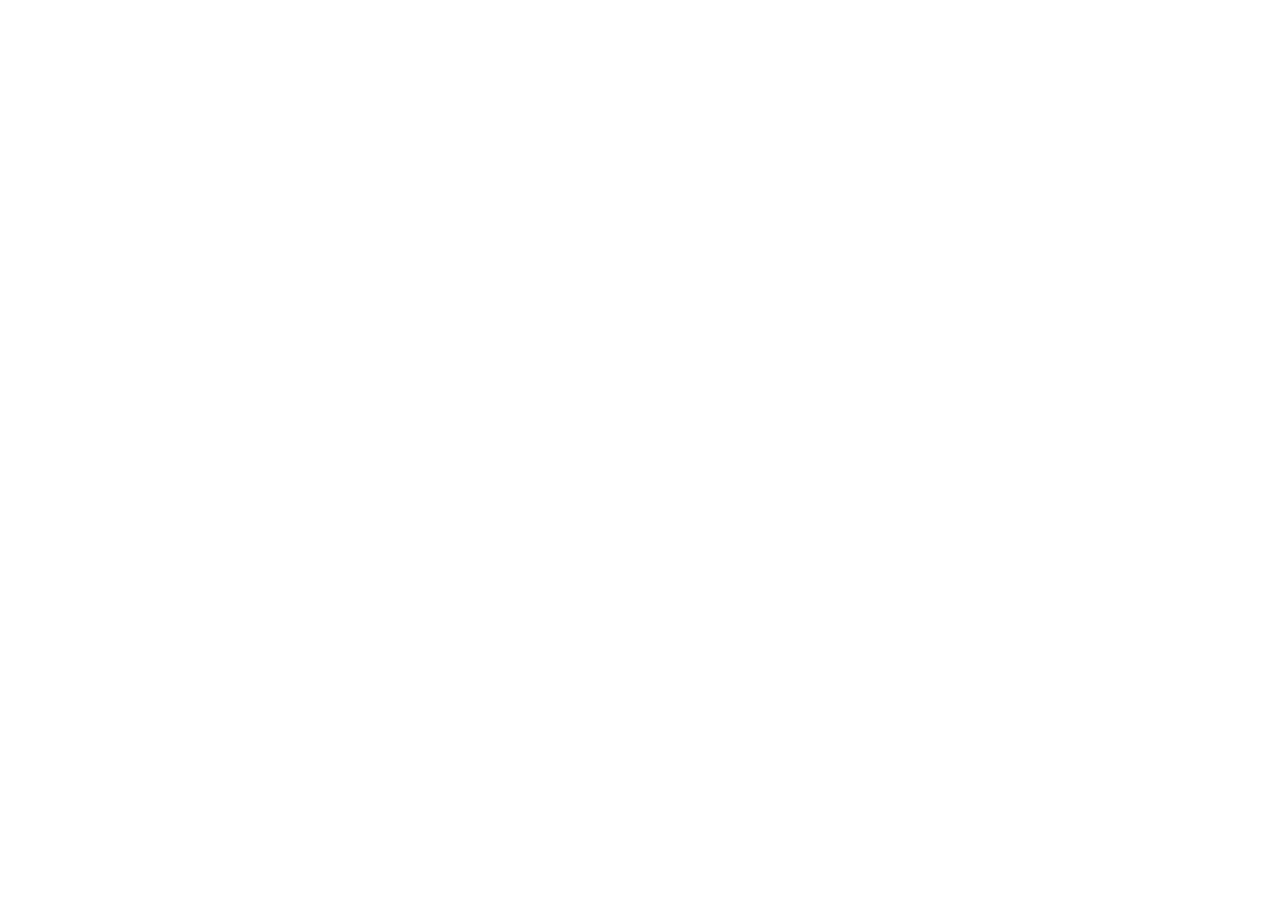
==== admin/index.html @ 7a3c0e63 "Add files via upload" ====
<!DOCTYPE html>
<html>
<head>
  <meta charset="utf-8" />
  <meta name="viewport" content="width=device-width, initial-scale=1.0">
  <title>StoneRidge Content Manager</title>
  <link rel="icon" type="image/png" href="../logo.png">
  <!-- Netlify Identity widget: handles login for editors -->
  <script src="https://identity.netlify.com/v1/netlify-identity-widget.js"></script>
</head>
<body>
  <!-- Decap CMS (formerly Netlify CMS) -->
  <script src="https://unpkg.com/decap-cms@^3.0.0/dist/decap-cms.js"></script>
  <script>
    // Redirect to home page after login/logout actions so the widget flow completes cleanly
    if (window.netlifyIdentity) {
      window.netlifyIdentity.on("init", user => {
        if (!user) {
          window.netlifyIdentity.on("login", () => {
            document.location.href = "/admin/";
          });
        }
      });
    }
  </script>
</body>
</html>
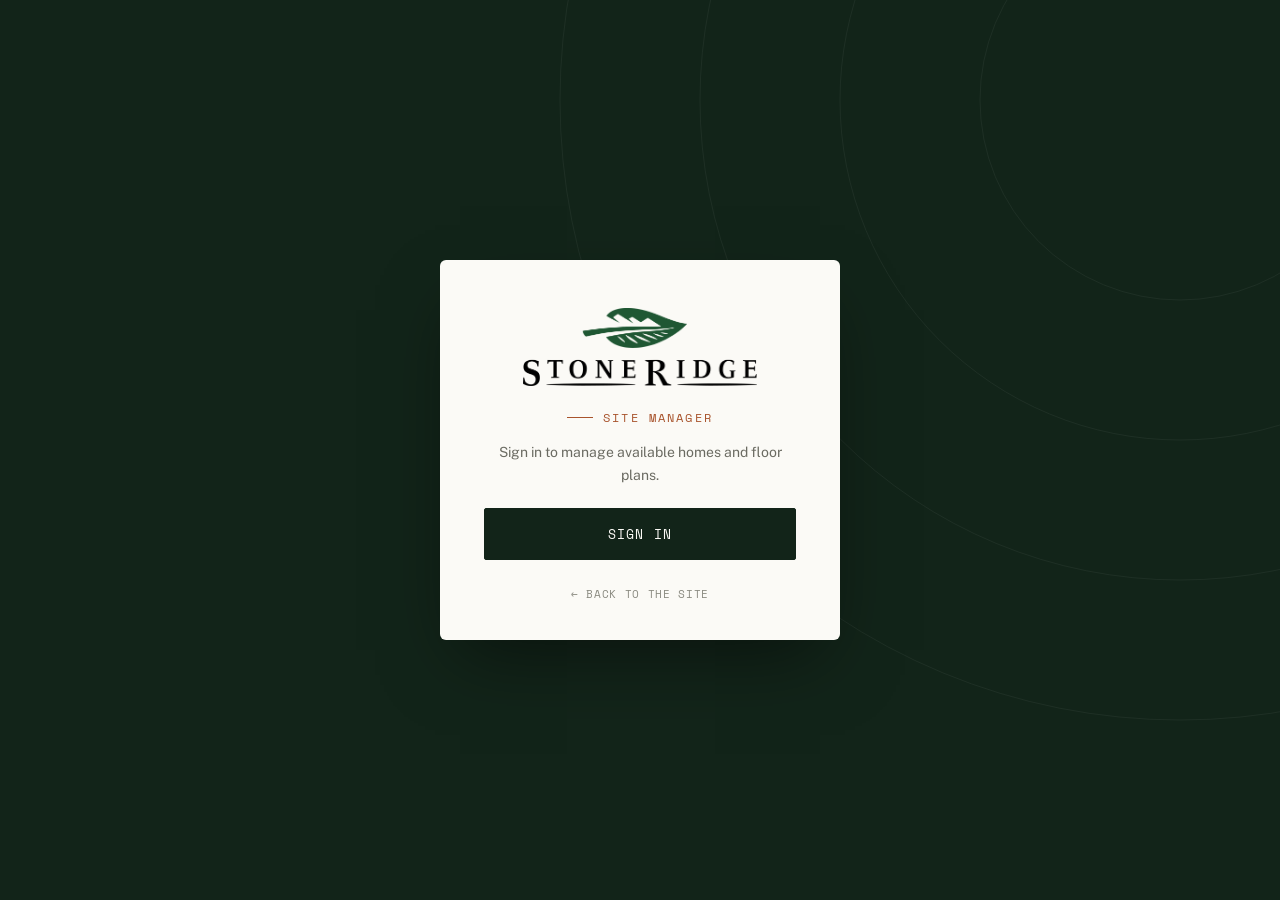
==== commit 8188ff98: "Add files via upload" ====
--- a/admin/index.html
+++ b/admin/index.html
@@ -1,27 +1,106 @@
 <!DOCTYPE html>
-<html>
+<html lang="en">
 <head>
-  <meta charset="utf-8" />
-  <meta name="viewport" content="width=device-width, initial-scale=1.0">
-  <title>StoneRidge Content Manager</title>
-  <link rel="icon" type="image/png" href="../logo.png">
-  <!-- Netlify Identity widget: handles login for editors -->
-  <script src="https://identity.netlify.com/v1/netlify-identity-widget.js"></script>
+<meta charset="UTF-8">
+<meta name="viewport" content="width=device-width, initial-scale=1.0">
+<meta name="robots" content="noindex, nofollow">
+<title>Site Manager | StoneRidge</title>
+<link rel="icon" type="image/png" href="logo.png">
+<link rel="preconnect" href="https://fonts.googleapis.com">
+<link rel="preconnect" href="https://fonts.gstatic.com" crossorigin>
+<link href="https://fonts.googleapis.com/css2?family=Big+Shoulders+Display:wght@500;600;700;800&family=Public+Sans:ital,wght@0,400;0,500;0,600;0,700;1,400&family=Space+Mono:wght@400;700&family=Cormorant+Garamond:wght@500;600;700&display=swap" rel="stylesheet">
+<link rel="stylesheet" href="styles.css">
+<link rel="stylesheet" href="admin.css">
+<script src="https://identity.netlify.com/v1/netlify-identity-widget.js"></script>
 </head>
 <body>
-  <!-- Decap CMS (formerly Netlify CMS) -->
-  <script src="https://unpkg.com/decap-cms@^3.0.0/dist/decap-cms.js"></script>
-  <script>
-    // Redirect to home page after login/logout actions so the widget flow completes cleanly
-    if (window.netlifyIdentity) {
-      window.netlifyIdentity.on("init", user => {
-        if (!user) {
-          window.netlifyIdentity.on("login", () => {
-            document.location.href = "/admin/";
-          });
-        }
-      });
-    }
-  </script>
+
+<!-- ============ LOGIN SCREEN ============ -->
+<div id="loginScreen" class="login-screen">
+  <div class="login-card">
+    <img src="logo-black.png" alt="StoneRidge" class="login-logo">
+    <div class="eyebrow" style="justify-content:center;">Site Manager</div>
+    <p class="login-sub">Sign in to manage available homes and floor plans.</p>
+    <button id="loginBtn" class="btn btn-solid" style="width:100%; justify-content:center; margin-top:22px;">Sign In</button>
+    <a href="#" id="backToSiteLogin" class="login-back">&larr; Back to the site</a>
+  </div>
+</div>
+
+<!-- ============ DASHBOARD (hidden until logged in) ============ -->
+<div id="dashboard" class="dashboard" style="display:none;">
+
+  <header class="admin-header">
+    <div class="wrap admin-header-row">
+      <a href="#" id="backToSiteHeader" class="brand">
+        <img src="logo.png" alt="StoneRidge logo">
+        <span class="brand-word"><span class="cap">S</span>tone<span class="cap">R</span>idge <span style="opacity:.6; font-size:.7em; margin-left:8px;">Site Manager</span></span>
+      </a>
+      <div class="admin-header-actions">
+        <span id="userEmail" class="user-email"></span>
+        <button id="logoutBtn" class="btn btn-ghost" style="padding:10px 18px; font-size:11px;">Log Out</button>
+      </div>
+    </div>
+  </header>
+
+  <div class="wrap admin-body">
+
+    <div class="admin-tabs">
+      <button class="admin-tab active" data-tab="homes">Available Homes</button>
+      <button class="admin-tab" data-tab="plans">Floor Plans</button>
+    </div>
+
+    <div id="statusBanner" class="status-banner" style="display:none;"></div>
+
+    <!-- HOMES TAB -->
+    <div class="admin-panel" data-panel="homes">
+      <div class="admin-panel-head">
+        <div>
+          <div class="eyebrow">Available Now</div>
+          <h2 style="font-size:32px;">Homes</h2>
+        </div>
+        <button class="btn btn-solid" id="addHomeBtn">+ Add New Home</button>
+      </div>
+      <div id="homesList" class="admin-grid"><p class="loading-msg">Loading&hellip;</p></div>
+    </div>
+
+    <!-- PLANS TAB -->
+    <div class="admin-panel" data-panel="plans" style="display:none;">
+      <div class="admin-panel-head">
+        <div>
+          <div class="eyebrow">Western Classic Series</div>
+          <h2 style="font-size:32px;">Floor Plans</h2>
+        </div>
+        <button class="btn btn-solid" id="addPlanBtn">+ Add New Plan</button>
+      </div>
+      <div id="plansList" class="admin-grid"><p class="loading-msg">Loading&hellip;</p></div>
+    </div>
+
+  </div>
+</div>
+
+<!-- ============ EDIT MODAL ============ -->
+<div id="editModal" class="modal-overlay" style="display:none;">
+  <div class="modal-box">
+    <div class="modal-head">
+      <h3 id="modalTitle">Edit</h3>
+      <button id="modalClose" class="modal-close" aria-label="Close">&times;</button>
+    </div>
+    <div class="modal-body">
+      <div class="modal-form" id="modalForm"><!-- fields injected by admin.js --></div>
+      <div class="modal-preview">
+        <div class="eyebrow" style="margin-bottom:14px;">Live Preview</div>
+        <div id="previewStage"></div>
+      </div>
+    </div>
+    <div class="modal-foot">
+      <button id="deleteEntryBtn" class="btn btn-line" style="border-color:#B5482A; color:#B5482A; display:none;">Delete</button>
+      <div style="flex:1;"></div>
+      <button id="cancelEditBtn" class="btn btn-line">Cancel</button>
+      <button id="saveEntryBtn" class="btn btn-solid">Save &amp; Publish</button>
+    </div>
+  </div>
+</div>
+
+<script src="admin.js"></script>
 </body>
 </html>
--- a/admin/styles.css
+++ b/admin/styles.css
@@ -0,0 +1,497 @@
+:root{
+  --pine:#1E3A2B;
+  --pine-dark:#122419;
+  --canyon:#A8532C;
+  --canyon-light:#C97A4F;
+  --stone:#F0F2ED;
+  --stone-deep:#E4E7DD;
+  --granite:#2B2B27;
+  --gold:#B8912F;
+  --ivory:#FBFAF6;
+  --line:rgba(43,43,39,0.12);
+  --shadow:0 20px 50px -20px rgba(30,58,43,0.35);
+}
+*{box-sizing:border-box; margin:0; padding:0;}
+::selection{background:var(--canyon); color:var(--ivory);}
+html{scroll-behavior:smooth;}
+body{
+  font-family:'Public Sans', sans-serif;
+  color:var(--granite);
+  background:var(--ivory);
+  line-height:1.6;
+  overflow-x:hidden;
+}
+h1,h2,h3,h4{
+  font-family:'Big Shoulders Display', sans-serif;
+  text-transform:uppercase;
+  letter-spacing:0.01em;
+  line-height:0.95;
+  color:var(--pine-dark);
+}
+.eyebrow{
+  font-family:'Space Mono', monospace;
+  font-size:12px;
+  letter-spacing:0.18em;
+  text-transform:uppercase;
+  color:var(--canyon);
+  display:flex;
+  align-items:center;
+  gap:10px;
+  margin-bottom:14px;
+}
+.eyebrow::before{
+  content:'';
+  width:26px;
+  height:1px;
+  background:var(--canyon);
+  display:inline-block;
+}
+a{color:inherit; text-decoration:none;}
+img{max-width:100%; display:block;}
+.wrap{max-width:1240px; margin:0 auto; padding:0 32px;}
+section{position:relative;}
+.btn{
+  display:inline-flex;
+  align-items:center;
+  gap:10px;
+  font-family:'Space Mono', monospace;
+  font-size:13px;
+  letter-spacing:0.08em;
+  text-transform:uppercase;
+  padding:15px 28px;
+  border:1px solid var(--pine-dark);
+  border-radius:2px;
+  transition:all .25s ease;
+  white-space:nowrap;
+  cursor:pointer;
+  background:none;
+}
+.btn-solid{background:var(--pine-dark); color:var(--ivory);}
+.btn-solid:hover{background:var(--canyon); border-color:var(--canyon);}
+.btn-ghost{background:transparent; color:var(--ivory); border-color:rgba(251,250,246,0.5);}
+.btn-ghost:hover{border-color:var(--ivory); background:rgba(251,250,246,0.08);}
+.btn-line{background:transparent; color:var(--pine-dark); border-color:var(--pine-dark);}
+.btn-line:hover{background:var(--pine-dark); color:var(--ivory);}
+
+/* ---------- NAV ---------- */
+header{
+  position:fixed; top:0; left:0; right:0; z-index:100;
+  padding:18px 0;
+  transition:box-shadow .35s ease, padding .35s ease, background .35s ease;
+  background:var(--pine-dark);
+  box-shadow:0 1px 0 rgba(251,250,246,0.08);
+}
+header.scrolled, header.solid{
+  padding:13px 0;
+  box-shadow:0 4px 24px -6px rgba(0,0,0,0.35);
+}
+header .wrap{display:flex; align-items:center; justify-content:space-between;}
+.brand{display:flex; align-items:center; gap:13px;}
+.brand img{height:46px; width:auto;}
+.brand-word{
+  font-family:'Cormorant Garamond', serif;
+  font-size:23px;
+  font-weight:600;
+  letter-spacing:0.04em;
+  color:var(--ivory);
+  text-transform:uppercase;
+  display:inline-flex;
+  align-items:baseline;
+}
+.brand-word .cap{font-size:1.28em; font-weight:700;}
+nav.primary{display:flex; align-items:center; gap:34px;}
+nav.primary a{
+  font-family:'Space Mono', monospace;
+  font-size:12px;
+  letter-spacing:0.09em;
+  text-transform:uppercase;
+  color:var(--ivory);
+  position:relative;
+  padding-bottom:4px;
+}
+nav.primary a::after{
+  content:''; position:absolute; left:0; bottom:0; height:1px; width:0;
+  background:var(--canyon-light); transition:width .25s ease;
+}
+nav.primary a:hover::after, nav.primary a.active::after{width:100%;}
+nav.primary a.active{color:var(--canyon-light) !important;}
+.nav-actions{display:flex; align-items:center; gap:18px;}
+.nav-phone{
+  font-family:'Space Mono', monospace;
+  font-size:13px;
+  color:var(--ivory);
+  letter-spacing:0.03em;
+}
+.menu-toggle{display:none; background:none; border:none; cursor:pointer; padding:6px;}
+.menu-toggle span{display:block; width:24px; height:2px; background:var(--ivory); margin:5px 0;}
+
+/* ---------- HOME HERO ---------- */
+.hero{
+  height:100vh;
+  min-height:640px;
+  display:flex;
+  align-items:flex-end;
+  position:relative;
+  overflow:hidden;
+  background:var(--pine-dark);
+}
+.hero-video{
+  position:absolute; inset:0;
+  width:100%; height:100%;
+  object-fit:cover;
+  z-index:0;
+}
+.hero-scrim{
+  position:absolute; inset:0;
+  background:linear-gradient(to top, rgba(18,36,25,0.92) 0%, rgba(18,36,25,0.28) 45%, rgba(18,36,25,0.55) 100%);
+  z-index:1;
+}
+.hero::before{
+  content:'';
+  position:absolute; inset:0;
+  background-image:url('data:image/svg+xml;utf8,<svg xmlns="http://www.w3.org/2000/svg" width="600" height="600"><g fill="none" stroke="rgba(251,250,246,0.08)" stroke-width="1"><ellipse cx="300" cy="420" rx="560" ry="200"/><ellipse cx="300" cy="420" rx="460" ry="160"/><ellipse cx="300" cy="420" rx="360" ry="120"/><ellipse cx="300" cy="420" rx="260" ry="82"/><ellipse cx="300" cy="420" rx="160" ry="48"/></g></svg>');
+  background-repeat:no-repeat;
+  background-position:top right;
+  background-size:70% auto;
+  opacity:.9;
+  pointer-events:none;
+  z-index:1;
+}
+.hero-content{position:relative; z-index:2; width:100%; padding-bottom:64px;}
+.hero-content .hero-tag, .hero-content h1, .hero-content .hero-sub, .hero-content .hero-ctas{
+  opacity:0; transform:translateY(22px);
+  animation:heroIn .8s ease forwards;
+}
+.hero-content h1{animation-delay:.12s;}
+.hero-content .hero-sub{animation-delay:.24s;}
+.hero-content .hero-ctas{animation-delay:.36s;}
+@keyframes heroIn{to{opacity:1; transform:none;}}
+@media (prefers-reduced-motion: reduce){
+  .hero-content .hero-tag, .hero-content h1, .hero-content .hero-sub, .hero-content .hero-ctas{
+    opacity:1; transform:none; animation:none;
+  }
+}
+.hero .wrap{width:100%;}
+.hero-tag{
+  font-family:'Space Mono', monospace;
+  color:var(--ivory);
+  font-size:13px;
+  letter-spacing:0.2em;
+  text-transform:uppercase;
+  opacity:.9;
+  margin-bottom:22px;
+  display:flex; align-items:center; gap:14px;
+}
+.hero-tag span{width:8px; height:8px; border-radius:50%; background:var(--canyon-light); display:inline-block;}
+.hero h1{font-size:clamp(42px, 7.2vw, 100px); color:var(--ivory); font-weight:700; max-width:920px;}
+.hero h1 em{font-style:normal; color:var(--canyon-light);}
+.hero-sub{color:rgba(251,250,246,0.85); font-size:18px; max-width:500px; margin:26px 0 36px; font-weight:400;}
+.hero-ctas{display:flex; gap:16px; flex-wrap:wrap;}
+
+/* ---------- PAGE HEADER (interior pages) ---------- */
+.page-header{
+  padding:190px 0 90px;
+  background:var(--pine-dark);
+  position:relative;
+  overflow:hidden;
+}
+.page-header::before{
+  content:'';
+  position:absolute; inset:0;
+  background-image:url('data:image/svg+xml;utf8,<svg xmlns="http://www.w3.org/2000/svg" width="800" height="800"><g fill="none" stroke="rgba(251,250,246,0.06)" stroke-width="1"><circle cx="900" cy="0" r="620"/><circle cx="900" cy="0" r="500"/><circle cx="900" cy="0" r="380"/><circle cx="900" cy="0" r="260"/><circle cx="900" cy="0" r="140"/></g></svg>');
+  background-repeat:no-repeat;
+  background-position:top right;
+  pointer-events:none;
+}
+.page-header .wrap{position:relative; z-index:2;}
+.page-header .eyebrow{color:var(--gold);}
+.page-header h1{font-size:clamp(40px,6.5vw,80px); color:var(--ivory); max-width:820px;}
+.page-header p{color:rgba(251,250,246,0.75); max-width:520px; font-size:17px; margin-top:18px;}
+.breadcrumb{
+  font-family:'Space Mono',monospace; font-size:11px; letter-spacing:0.08em; text-transform:uppercase;
+  color:rgba(251,250,246,0.55); margin-bottom:22px;
+}
+.breadcrumb a{color:rgba(251,250,246,0.8);}
+.breadcrumb a:hover{color:var(--gold);}
+
+/* Elevation ticker strip */
+.ticker{background:var(--pine-dark); border-top:1px solid rgba(251,250,246,0.12); overflow:hidden; position:relative; z-index:3;}
+.ticker-track{display:flex; width:max-content; animation:scroll 32s linear infinite;}
+@keyframes scroll{ from{transform:translateX(0);} to{transform:translateX(-50%);} }
+.ticker-item{
+  font-family:'Space Mono', monospace; font-size:13px; letter-spacing:0.1em; text-transform:uppercase;
+  color:var(--ivory); padding:16px 40px; display:flex; align-items:center; gap:12px;
+  white-space:nowrap; border-right:1px solid rgba(251,250,246,0.14);
+}
+.ticker-item b{color:var(--canyon-light); font-weight:700;}
+
+/* ---------- INTRO / STATS ---------- */
+.intro{padding:130px 0 100px; background:var(--ivory);}
+.intro-grid{display:grid; grid-template-columns:1.1fr 0.9fr; gap:80px; align-items:start;}
+.intro h2{font-size:clamp(34px,4vw,54px); margin-bottom:26px;}
+.intro p{font-size:17px; color:#4b4b45; max-width:52ch;}
+.intro p + p{margin-top:16px;}
+.stat-col{display:flex; flex-direction:column; gap:0; border-top:1px solid var(--line);}
+.stat-row{display:flex; justify-content:space-between; align-items:baseline; padding:22px 0; border-bottom:1px solid var(--line);}
+.stat-row .num{font-family:'Big Shoulders Display', sans-serif; font-size:40px; font-weight:700; color:var(--pine-dark);}
+.stat-row .label{font-family:'Space Mono', monospace; font-size:12px; letter-spacing:0.08em; text-transform:uppercase; color:#6b6b62; text-align:right; max-width:180px;}
+
+/* ---------- SECTION HEADERS (generic) ---------- */
+.sec-head{display:flex; justify-content:space-between; align-items:flex-end; gap:40px; margin-bottom:56px; flex-wrap:wrap;}
+.sec-head h2{font-size:clamp(34px,4.5vw,58px); max-width:640px;}
+.sec-head p{color:#54544d; max-width:420px; font-size:16px;}
+
+/* ---------- TEASER CARDS (home page links to interior pages) ---------- */
+.teaser-grid{display:grid; grid-template-columns:repeat(3,1fr); gap:2px; background:var(--line);}
+.teaser-card{background:var(--ivory); display:block; overflow:hidden; position:relative; transition:transform .3s ease;}
+.teaser-photo{height:220px; overflow:hidden;}
+.teaser-photo img{width:100%; height:100%; object-fit:cover; transition:transform .5s ease;}
+.teaser-card:hover .teaser-photo img{transform:scale(1.06);}
+.teaser-body{padding:30px 32px 34px;}
+.teaser-body .plan-eyebrow{font-family:'Space Mono',monospace; font-size:11px; letter-spacing:0.1em; text-transform:uppercase; color:var(--canyon); margin-bottom:10px;}
+.teaser-body h3{font-size:26px; color:var(--pine-dark); margin-bottom:10px;}
+.teaser-body p{font-size:14px; color:#54544d; margin-bottom:16px;}
+.teaser-link{font-family:'Space Mono',monospace; font-size:11px; letter-spacing:0.08em; text-transform:uppercase; color:var(--pine-dark); display:inline-flex; align-items:center; gap:8px;}
+.teaser-link::after{content:'\2192';}
+
+/* ---------- GOLF (dark section, used on home teaser + golf page) ---------- */
+.golf-dark{background:var(--pine-dark); color:var(--ivory); padding:120px 0; position:relative; overflow:hidden;}
+.golf-dark::after{
+  content:'';
+  position:absolute; inset:0;
+  background-image:url('data:image/svg+xml;utf8,<svg xmlns="http://www.w3.org/2000/svg" width="800" height="800"><g fill="none" stroke="rgba(251,250,246,0.05)" stroke-width="1"><circle cx="120" cy="700" r="620"/><circle cx="120" cy="700" r="500"/><circle cx="120" cy="700" r="380"/><circle cx="120" cy="700" r="260"/><circle cx="120" cy="700" r="140"/></g></svg>');
+  background-repeat:no-repeat; background-position:bottom left; pointer-events:none;
+}
+.golf-dark .wrap{position:relative; z-index:2;}
+.golf-dark .sec-head h2{color:var(--ivory);}
+.golf-dark .sec-head p{color:rgba(251,250,246,0.72);}
+.golf-copy{max-width:720px; color:rgba(251,250,246,0.82); font-size:17px; margin-bottom:44px;}
+.golf-copy p + p{margin-top:16px;}
+.golf-copy b{color:var(--ivory); font-weight:600;}
+.golf-contact-row{
+  display:flex; gap:32px; flex-wrap:wrap; align-items:center; margin-bottom:56px; padding-bottom:34px;
+  border-bottom:1px solid rgba(251,250,246,0.14);
+  font-family:'Space Mono',monospace; font-size:12px; letter-spacing:0.05em; color:rgba(251,250,246,0.65);
+}
+.golf-contact-row a{color:var(--gold);}
+
+/* interactive map card */
+.map-card{background:var(--ivory); border-radius:6px; overflow:hidden; box-shadow:var(--shadow); color:var(--granite);}
+.map-card-top{display:flex; justify-content:space-between; align-items:center; padding:24px 30px; border-bottom:1px solid var(--line); flex-wrap:wrap; gap:14px;}
+.map-card-top .eyebrow{margin-bottom:0;}
+.map-badge{
+  font-family:'Space Mono', monospace; font-size:11px; letter-spacing:0.08em; text-transform:uppercase;
+  background:var(--gold); color:var(--pine-dark); padding:6px 12px; border-radius:20px; font-weight:700;
+}
+.map-stage{position:relative; background:#D6D3BE;}
+.map-stage svg{width:100%; height:auto; display:block;}
+.hole-dot{
+  position:absolute; width:24px; height:24px; transform:translate(-50%,-50%); border-radius:50%;
+  background:var(--ivory); border:2px solid var(--canyon); cursor:pointer;
+  display:flex; align-items:center; justify-content:center;
+  font-family:'Space Mono', monospace; font-size:11px; font-weight:700; color:var(--pine-dark);
+  box-shadow:0 4px 10px rgba(0,0,0,0.25); transition:transform .2s ease, background .2s ease; z-index:2;
+}
+.hole-dot:hover, .hole-dot.active{transform:translate(-50%,-50%) scale(1.35); background:var(--canyon); color:var(--ivory);}
+.hole-dot::before{content:''; position:absolute; inset:-8px; border-radius:50%; border:1px solid rgba(168,83,44,0.5); animation:pulse 2.4s ease-out infinite;}
+@keyframes pulse{0%{transform:scale(0.7); opacity:.9;} 100%{transform:scale(1.9); opacity:0;}}
+.hole-panel{padding:26px 30px 30px; display:flex; gap:26px; align-items:flex-start; border-top:1px solid var(--line); background:var(--stone); min-height:108px;}
+.hole-panel .hole-num{font-family:'Big Shoulders Display', sans-serif; font-size:56px; font-weight:800; color:var(--canyon); line-height:0.85; min-width:64px;}
+.hole-panel .hole-info h4{font-size:18px; color:var(--pine-dark); margin-bottom:6px; letter-spacing:0.02em;}
+.hole-panel .hole-info p{font-size:14px; color:#5c5c55; max-width:52ch;}
+.map-hint{font-family:'Space Mono', monospace; font-size:11px; letter-spacing:0.05em; color:#7a7a70; display:block; margin-top:10px;}
+
+/* ---------- AMENITIES ---------- */
+.amenities{padding:130px 0; background:var(--ivory);}
+.amen-grid{display:grid; grid-template-columns:repeat(3,1fr); gap:2px; background:var(--line);}
+.amen-card{background:var(--ivory); padding:46px 38px; position:relative; overflow:hidden;}
+.amen-card .amen-num{font-family:'Space Mono', monospace; font-size:12px; color:var(--canyon); letter-spacing:0.08em; margin-bottom:26px; display:block;}
+.amen-card h3{font-size:26px; margin-bottom:14px; color:var(--pine-dark);}
+.amen-card p{font-size:15px; color:#54544d;}
+.amen-card img{width:100%; height:190px; object-fit:cover; border-radius:3px; margin-top:24px; filter:saturate(0.92);}
+.amen-detail{padding:90px 0; border-top:1px solid var(--line);}
+.amen-detail .detail-grid{display:grid; grid-template-columns:1fr 1fr; gap:70px; align-items:center;}
+.amen-detail .detail-grid.reverse{direction:rtl;}
+.amen-detail .detail-grid.reverse > *{direction:ltr;}
+.amen-detail img{border-radius:4px; box-shadow:var(--shadow);}
+.amen-detail h3{font-size:clamp(30px,3.6vw,44px); margin-bottom:18px;}
+.amen-detail p{font-size:16px; color:#4b4b45; margin-bottom:14px;}
+
+/* ---------- HOMES ---------- */
+.homes{background:var(--stone); padding:130px 0;}
+.avail-grid{display:grid; grid-template-columns:1.4fr 1fr; gap:28px; margin-bottom:90px;}
+.avail-card{background:var(--ivory); border:1px solid var(--line); overflow:hidden;}
+.avail-card.featured .avail-photo{height:340px; position:relative;}
+.avail-photo img{width:100%; height:100%; object-fit:cover;}
+.avail-status{
+  position:absolute; top:18px; left:18px; font-family:'Space Mono',monospace; font-size:11px; letter-spacing:0.08em;
+  text-transform:uppercase; background:var(--gold); color:var(--pine-dark); padding:6px 12px; border-radius:20px; font-weight:700;
+}
+.avail-body{padding:28px 30px 30px;}
+.avail-body .plan-eyebrow{font-family:'Space Mono',monospace; font-size:11px; letter-spacing:0.1em; text-transform:uppercase; color:var(--canyon); margin-bottom:10px;}
+.avail-body h3{font-size:28px; color:var(--pine-dark); margin-bottom:6px;}
+.avail-addr{font-size:14px; color:#6b6b62; margin-bottom:16px;}
+.avail-specs{display:flex; gap:18px; flex-wrap:wrap; margin-bottom:16px;}
+.avail-specs span{font-family:'Space Mono',monospace; font-size:12px; letter-spacing:0.04em; color:var(--granite); background:var(--stone); padding:6px 12px; border-radius:20px;}
+.avail-body p.desc{font-size:14px; color:#54544d; margin-bottom:20px;}
+.thumb-row{display:grid; grid-template-columns:repeat(4,1fr); gap:8px;}
+.thumb-row img{width:100%; height:70px; object-fit:cover; border-radius:2px;}
+.avail-card.sold{display:flex; flex-direction:column; justify-content:center;}
+.avail-card.sold .avail-body{padding:34px 30px;}
+.avail-card.sold .avail-status{position:static; display:inline-block; margin-bottom:16px; background:var(--stone-deep); color:#6b6b62;}
+
+.plan-row{display:grid; grid-template-columns:repeat(3,1fr); gap:28px;}
+.plan-card{background:var(--ivory); border:1px solid var(--line); padding:36px 32px; transition:border-color .25s ease, transform .25s ease;}
+.plan-card:hover{border-color:var(--canyon); transform:translateY(-6px);}
+.plan-card .plan-eyebrow{font-family:'Space Mono', monospace; font-size:11px; letter-spacing:0.1em; text-transform:uppercase; color:var(--gold); margin-bottom:16px;}
+.plan-card h3{font-size:32px; color:var(--pine-dark); margin-bottom:8px;}
+.plan-card .plan-sqft{font-family:'Space Mono', monospace; font-size:14px; color:var(--canyon); margin-bottom:18px; display:block;}
+.plan-card p{font-size:14px; color:#5c5c55;}
+.plan-price{
+  margin-top:18px; padding-top:16px; border-top:1px solid var(--line);
+  font-family:'Space Mono',monospace; font-size:14px; font-weight:700; color:var(--pine-dark); letter-spacing:0.03em;
+}
+
+/* Homebuying process — vertical numbered list */
+.process{padding:120px 0; background:var(--ivory);}
+.process-list{max-width:820px;}
+.process-item{
+  display:flex; gap:34px; padding:34px 0; border-bottom:1px solid var(--line); align-items:flex-start;
+}
+.process-item:first-child{border-top:1px solid var(--line);}
+.process-item .step-num{
+  font-family:'Big Shoulders Display', sans-serif; font-size:48px; font-weight:800;
+  -webkit-text-stroke:1.5px var(--canyon); color:transparent; line-height:1; min-width:66px;
+}
+.process-item h4{font-size:19px; color:var(--pine-dark); margin-bottom:8px; text-transform:none; font-family:'Public Sans',sans-serif; font-weight:700;}
+.process-item p{font-size:15px; color:#54544d; max-width:60ch;}
+.step-link{
+  display:inline-flex; align-items:center; gap:8px; margin-top:12px;
+  font-family:'Space Mono',monospace; font-size:11px; letter-spacing:0.08em; text-transform:uppercase;
+  color:var(--canyon); border-bottom:1px solid var(--canyon); padding-bottom:2px;
+}
+.step-link::after{content:'\2192';}
+.step-link:hover{color:var(--pine-dark); border-color:var(--pine-dark);}
+
+/* Spotlight / news band */
+.spotlight{background:var(--stone); padding:110px 0;}
+.spotlight-grid{display:grid; grid-template-columns:1fr 1fr; gap:70px; align-items:center;}
+.spotlight-photo{position:relative;}
+.spotlight-photo img{border-radius:4px; box-shadow:var(--shadow); width:100%;}
+.spotlight-photo .spot-badge{
+  position:absolute; top:-14px; left:-14px;
+  font-family:'Space Mono',monospace; font-size:11px; letter-spacing:0.08em; text-transform:uppercase;
+  background:var(--canyon); color:var(--ivory); padding:9px 16px; border-radius:2px; font-weight:700;
+  box-shadow:0 6px 16px rgba(168,83,44,0.35);
+}
+.spotlight h2{font-size:clamp(30px,3.8vw,48px); margin-bottom:18px;}
+.spotlight p{font-size:16px; color:#4b4b45; margin-bottom:14px;}
+
+/* Scroll reveal */
+.reveal{opacity:0; transform:translateY(26px); transition:opacity .7s ease, transform .7s ease;}
+.reveal.in{opacity:1; transform:none;}
+@media (prefers-reduced-motion: reduce){
+  .reveal{opacity:1; transform:none; transition:none;}
+}
+
+/* Legal footer */
+.foot-legal{
+  font-size:11px; line-height:1.7; color:rgba(251,250,246,0.35);
+  padding-top:22px; max-width:1000px;
+}
+.foot-links{display:flex; gap:20px; flex-wrap:wrap;}
+.foot-links a{color:rgba(251,250,246,0.55); font-size:12px;}
+.foot-links a:hover{color:var(--ivory);}
+.eq-housing{
+  font-family:'Space Mono',monospace; font-size:10px; letter-spacing:0.06em; text-transform:uppercase;
+  color:rgba(251,250,246,0.4); display:inline-flex; align-items:center; gap:8px;
+}
+.eq-housing::before{
+  content:''; width:18px; height:18px; display:inline-block;
+  background-image:url('data:image/svg+xml;utf8,<svg xmlns="http://www.w3.org/2000/svg" viewBox="0 0 24 24" fill="none" stroke="rgba(251,250,246,0.4)" stroke-width="1.6"><path d="M3 11 L12 4 L21 11"/><rect x="6" y="11" width="12" height="9"/><line x1="9" y1="14.5" x2="15" y2="14.5"/><line x1="12" y1="12.5" x2="12" y2="17.5"/></svg>');
+  background-size:contain; background-repeat:no-repeat;
+}
+
+/* Nav interest-list button */
+.nav-cta{display:inline-flex;}
+@media (max-width: 1120px){ .nav-cta{display:none;} }
+
+/* ---------- GALLERY ---------- */
+.gallery{padding:130px 0 100px; background:var(--ivory);}
+.gal-filter{display:flex; gap:10px; flex-wrap:wrap; margin-bottom:40px;}
+.gal-filter button{
+  font-family:'Space Mono',monospace; font-size:11px; letter-spacing:0.06em; text-transform:uppercase;
+  padding:9px 16px; border:1px solid var(--line); background:var(--ivory); border-radius:20px; cursor:pointer; color:#54544d;
+  transition:all .2s ease;
+}
+.gal-filter button.active, .gal-filter button:hover{background:var(--pine-dark); color:var(--ivory); border-color:var(--pine-dark);}
+.gal-grid{display:grid; grid-template-columns:repeat(4, 1fr); grid-auto-rows:190px; gap:10px;}
+.gal-grid a{grid-column:span 1; grid-row:span 1; overflow:hidden; position:relative; display:block;}
+.gal-grid a:nth-child(6n+1){grid-column:span 2; grid-row:span 2;}
+.gal-grid img{width:100%; height:100%; object-fit:cover; transition:transform .5s ease;}
+.gal-grid a:hover img{transform:scale(1.06);}
+
+/* ---------- CONTACT ---------- */
+.contact-page{padding:170px 0 120px; background:var(--ivory);}
+.contact-grid{display:grid; grid-template-columns:1fr 1fr; gap:70px;}
+.contact-info h2{font-size:clamp(32px,4vw,48px); margin-bottom:22px;}
+.contact-info p{font-size:16px; color:#4b4b45; margin-bottom:30px; max-width:44ch;}
+.contact-detail{display:flex; gap:16px; padding:18px 0; border-top:1px solid var(--line);}
+.contact-detail:last-of-type{border-bottom:1px solid var(--line);}
+.contact-detail .k{font-family:'Space Mono',monospace; font-size:11px; letter-spacing:0.08em; text-transform:uppercase; color:var(--canyon); min-width:110px;}
+.contact-detail .v{font-size:15px; color:var(--granite);}
+.contact-form{background:var(--stone); padding:44px; border-radius:4px;}
+.contact-form h3{font-size:22px; margin-bottom:22px; color:var(--pine-dark);}
+.form-row{margin-bottom:18px;}
+.form-row label{display:block; font-family:'Space Mono',monospace; font-size:11px; letter-spacing:0.06em; text-transform:uppercase; color:#6b6b62; margin-bottom:8px;}
+.form-row input, .form-row textarea{
+  width:100%; padding:13px 15px; border:1px solid var(--line); background:var(--ivory); font-family:'Public Sans',sans-serif;
+  font-size:14px; border-radius:2px;
+}
+.form-row textarea{min-height:110px; resize:vertical;}
+.form-row input:focus, .form-row textarea:focus{outline:2px solid var(--canyon); outline-offset:1px;}
+
+/* ---------- CTA ---------- */
+.cta{background:var(--pine-dark); color:var(--ivory); padding:120px 0; text-align:center; position:relative;}
+.cta h2{font-size:clamp(40px,7vw,88px); color:var(--ivory); max-width:900px; margin:0 auto 26px;}
+.cta p{color:rgba(251,250,246,0.75); max-width:480px; margin:0 auto 40px; font-size:17px;}
+.cta-ctas{display:flex; justify-content:center; gap:16px; flex-wrap:wrap;}
+
+footer{background:var(--granite); color:rgba(251,250,246,0.7); padding:60px 0 30px;}
+.foot-grid{display:grid; grid-template-columns:1.3fr 1fr 1fr 1fr; gap:40px; padding-bottom:40px; border-bottom:1px solid rgba(251,250,246,0.12);}
+.foot-brand p{font-size:13px; max-width:34ch; color:rgba(251,250,246,0.55);}
+footer h5{font-family:'Space Mono', monospace; font-size:11px; letter-spacing:0.1em; text-transform:uppercase; color:var(--gold); margin-bottom:16px;}
+footer ul{list-style:none;}
+footer li{margin-bottom:10px; font-size:14px;}
+footer li a:hover{color:var(--ivory);}
+.foot-bottom{display:flex; justify-content:space-between; align-items:center; padding-top:26px; font-size:12px; color:rgba(251,250,246,0.45); flex-wrap:wrap; gap:14px;}
+.foot-social{display:flex; gap:14px;}
+.foot-social a{width:34px; height:34px; border:1px solid rgba(251,250,246,0.25); border-radius:50%; display:flex; align-items:center; justify-content:center; font-size:12px;}
+
+@media (max-width: 980px){
+  nav.primary, .nav-phone{display:none;}
+  .menu-toggle{display:block;}
+  .intro-grid{grid-template-columns:1fr; gap:50px;}
+  .teaser-grid, .amen-grid{grid-template-columns:1fr;}
+  .plan-row{grid-template-columns:1fr;}
+  .avail-grid{grid-template-columns:1fr;}
+  .spotlight-grid{grid-template-columns:1fr;}
+  .foot-grid{grid-template-columns:1fr 1fr; row-gap:30px;}
+  .gal-grid{grid-template-columns:repeat(2,1fr);}
+  .gal-grid a:nth-child(6n+1){grid-column:span 2;}
+  .contact-grid{grid-template-columns:1fr;}
+  .amen-detail .detail-grid{grid-template-columns:1fr;}
+  .amen-detail .detail-grid.reverse{direction:ltr;}
+}
+@media (max-width: 600px){
+  .wrap{padding:0 20px;}
+  .hole-panel{flex-direction:column; gap:10px;}
+  .foot-grid{grid-template-columns:1fr;}
+  .gal-grid{grid-template-columns:repeat(2,1fr); grid-auto-rows:140px;}
+  .process-item{gap:20px; flex-direction:column;}
+}
+@media (prefers-reduced-motion: reduce){
+  .ticker-track{animation:none;}
+  .hole-dot::before{animation:none;}
+  html{scroll-behavior:auto;}
+}
--- a/admin/admin.css
+++ b/admin/admin.css
@@ -0,0 +1,121 @@
+/* ============ LOGIN SCREEN ============ */
+.login-screen{
+  min-height:100vh;
+  display:flex; align-items:center; justify-content:center;
+  background:var(--pine-dark);
+  background-image:url('data:image/svg+xml;utf8,<svg xmlns="http://www.w3.org/2000/svg" width="800" height="800"><g fill="none" stroke="rgba(251,250,246,0.05)" stroke-width="1"><circle cx="700" cy="100" r="620"/><circle cx="700" cy="100" r="480"/><circle cx="700" cy="100" r="340"/><circle cx="700" cy="100" r="200"/></g></svg>');
+  background-repeat:no-repeat; background-position:top right;
+  padding:20px;
+}
+.login-card{
+  background:var(--ivory);
+  border-radius:6px;
+  padding:48px 44px 36px;
+  max-width:400px;
+  width:100%;
+  text-align:center;
+  box-shadow:0 30px 70px -20px rgba(0,0,0,0.5);
+}
+.login-logo{height:78px; width:auto; margin:0 auto 22px;}
+.login-sub{font-size:14px; color:#6b6b62; margin-top:8px;}
+.login-back{
+  display:block; margin-top:26px;
+  font-family:'Space Mono',monospace; font-size:11px; letter-spacing:0.06em; text-transform:uppercase;
+  color:#8a8a80;
+}
+.login-back:hover{color:var(--canyon);}
+
+/* ============ ADMIN HEADER ============ */
+.admin-header{background:var(--pine-dark); padding:16px 0; position:sticky; top:0; z-index:50; box-shadow:0 4px 20px -6px rgba(0,0,0,0.3);}
+.admin-header-row{display:flex; align-items:center; justify-content:space-between;}
+.admin-header .brand img{height:38px;}
+.admin-header-actions{display:flex; align-items:center; gap:16px;}
+.user-email{font-family:'Space Mono',monospace; font-size:12px; color:rgba(251,250,246,0.6);}
+
+/* ============ DASHBOARD BODY ============ */
+.admin-body{padding:44px 32px 100px;}
+.admin-tabs{display:flex; gap:8px; margin-bottom:34px; border-bottom:1px solid var(--line);}
+.admin-tab{
+  font-family:'Space Mono',monospace; font-size:12px; letter-spacing:0.07em; text-transform:uppercase;
+  padding:14px 4px; margin-right:28px; background:none; border:none; cursor:pointer;
+  color:#8a8a80; border-bottom:2px solid transparent; margin-bottom:-1px;
+}
+.admin-tab.active{color:var(--pine-dark); border-bottom-color:var(--canyon);}
+.admin-panel-head{display:flex; justify-content:space-between; align-items:flex-end; margin-bottom:28px; flex-wrap:wrap; gap:14px;}
+.loading-msg{font-family:'Space Mono',monospace; font-size:13px; color:#8a8a80;}
+
+.status-banner{
+  padding:14px 20px; border-radius:4px; margin-bottom:26px;
+  font-family:'Space Mono',monospace; font-size:13px;
+}
+.status-banner.ok{background:#E4EEDD; color:#3A5A2A; border:1px solid #B9D19E;}
+.status-banner.err{background:#F5DFD5; color:#8A3A1E; border:1px solid #E0A987;}
+.status-banner.info{background:var(--stone); color:var(--granite); border:1px solid var(--line);}
+
+/* Admin cards grid — reuses .avail-card / .plan-card look from the main site,
+   just adds an edit overlay bar */
+.admin-grid{display:grid; grid-template-columns:repeat(auto-fill, minmax(300px, 1fr)); gap:22px;}
+.admin-card{
+  background:var(--ivory); border:1px solid var(--line); border-radius:4px; overflow:hidden;
+  display:flex; flex-direction:column;
+}
+.admin-card-photo{height:170px; background:var(--stone); position:relative;}
+.admin-card-photo img{width:100%; height:100%; object-fit:cover;}
+.admin-card-status{
+  position:absolute; top:12px; left:12px; font-family:'Space Mono',monospace; font-size:10px;
+  letter-spacing:0.06em; text-transform:uppercase; padding:5px 10px; border-radius:20px; font-weight:700;
+  background:var(--gold); color:var(--pine-dark);
+}
+.admin-card-status.sold{background:var(--stone-deep); color:#6b6b62;}
+.admin-card-body{padding:18px 20px; flex:1; display:flex; flex-direction:column;}
+.admin-card-eyebrow{font-family:'Space Mono',monospace; font-size:10px; letter-spacing:0.08em; text-transform:uppercase; color:var(--canyon); margin-bottom:6px;}
+.admin-card-title{font-family:'Big Shoulders Display',sans-serif; font-size:20px; color:var(--pine-dark); text-transform:uppercase; margin-bottom:10px;}
+.admin-card-meta{font-size:12px; color:#6b6b62; margin-bottom:14px; flex:1;}
+.admin-card-actions{display:flex; gap:8px; margin-top:auto;}
+.admin-card-actions .btn{padding:9px 14px; font-size:10px;}
+
+/* ============ MODAL ============ */
+.modal-overlay{
+  position:fixed; inset:0; background:rgba(18,36,25,0.6); z-index:200;
+  display:flex; align-items:center; justify-content:center; padding:24px;
+}
+.modal-box{
+  background:var(--ivory); border-radius:6px; max-width:1000px; width:100%; max-height:90vh;
+  display:flex; flex-direction:column; box-shadow:0 40px 90px -20px rgba(0,0,0,0.5);
+}
+.modal-head{display:flex; justify-content:space-between; align-items:center; padding:22px 28px; border-bottom:1px solid var(--line);}
+.modal-head h3{font-size:22px; color:var(--pine-dark); text-transform:none; font-family:'Public Sans',sans-serif; font-weight:700;}
+.modal-close{background:none; border:none; font-size:26px; line-height:1; cursor:pointer; color:#8a8a80; padding:4px 8px;}
+.modal-close:hover{color:var(--canyon);}
+.modal-body{display:grid; grid-template-columns:1fr 1fr; gap:0; overflow-y:auto; flex:1;}
+.modal-form{padding:26px 28px; border-right:1px solid var(--line);}
+.modal-preview{padding:26px 28px; background:var(--stone); overflow-y:auto;}
+.modal-foot{display:flex; align-items:center; gap:12px; padding:20px 28px; border-top:1px solid var(--line);}
+
+.f-row{margin-bottom:16px;}
+.f-row label{display:block; font-family:'Space Mono',monospace; font-size:10px; letter-spacing:0.06em; text-transform:uppercase; color:#6b6b62; margin-bottom:7px;}
+.f-row input, .f-row select, .f-row textarea{
+  width:100%; padding:11px 13px; border:1px solid var(--line); background:var(--ivory);
+  font-family:'Public Sans',sans-serif; font-size:14px; border-radius:2px;
+}
+.f-row textarea{min-height:80px; resize:vertical;}
+.f-row input:focus, .f-row select:focus, .f-row textarea:focus{outline:2px solid var(--canyon); outline-offset:1px;}
+.f-row-2col{display:grid; grid-template-columns:1fr 1fr; gap:12px;}
+.f-hint{font-size:11px; color:#8a8a80; margin-top:5px;}
+
+.photo-thumbs{display:flex; gap:8px; flex-wrap:wrap; margin-top:8px;}
+.photo-thumb{position:relative; width:64px; height:64px; border-radius:3px; overflow:hidden; border:1px solid var(--line);}
+.photo-thumb img{width:100%; height:100%; object-fit:cover;}
+.photo-thumb button{
+  position:absolute; top:2px; right:2px; width:16px; height:16px; border-radius:50%;
+  background:rgba(18,36,25,0.75); color:#fff; border:none; font-size:11px; line-height:1; cursor:pointer;
+}
+.upload-row{display:flex; gap:8px; align-items:center; margin-top:8px;}
+.upload-row input[type="file"]{font-size:12px;}
+.upload-progress{font-family:'Space Mono',monospace; font-size:11px; color:var(--canyon);}
+
+@media (max-width: 760px){
+  .modal-body{grid-template-columns:1fr;}
+  .modal-form{border-right:none; border-bottom:1px solid var(--line);}
+  .admin-body{padding:30px 18px 80px;}
+}
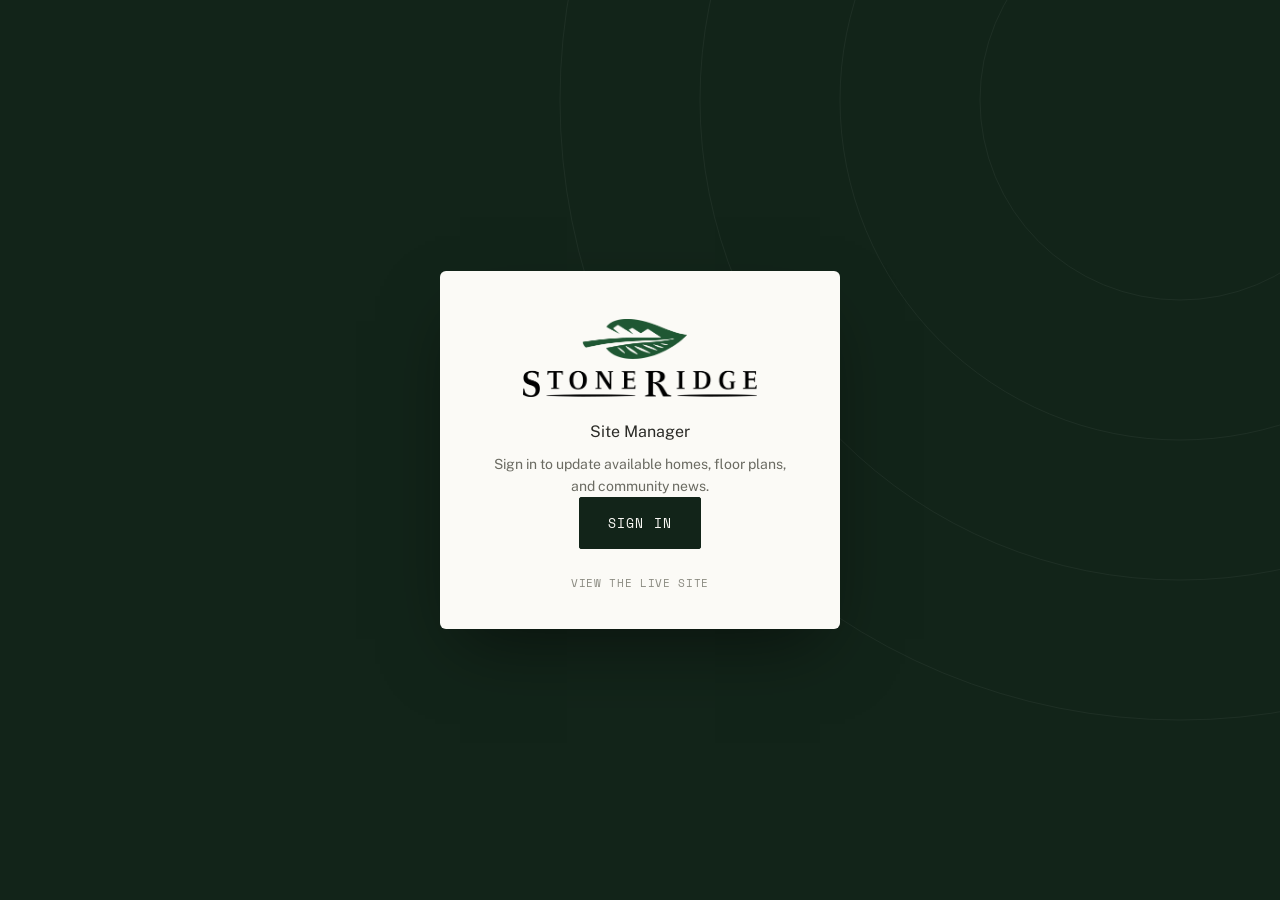
==== commit 73fc7168: "Update index.html" ====
--- a/admin/index.html
+++ b/admin/index.html
@@ -15,92 +15,114 @@
 </head>
 <body>
 
-<!-- ============ LOGIN SCREEN ============ -->
+<!-- ============ LOGIN ============ -->
 <div id="loginScreen" class="login-screen">
   <div class="login-card">
     <img src="logo-black.png" alt="StoneRidge" class="login-logo">
-    <div class="eyebrow" style="justify-content:center;">Site Manager</div>
-    <p class="login-sub">Sign in to manage available homes and floor plans.</p>
-    <button id="loginBtn" class="btn btn-solid" style="width:100%; justify-content:center; margin-top:22px;">Sign In</button>
-    <a href="#" id="backToSiteLogin" class="login-back">&larr; Back to the site</a>
+    <div class="login-rule"></div>
+    <div class="login-kicker">Site Manager</div>
+    <p class="login-sub">Sign in to update available homes, floor plans, and community news.</p>
+    <button id="loginBtn" class="btn btn-solid login-btn">Sign In</button>
+    <a href="#" id="backToSiteLogin" class="login-back">View the live site</a>
   </div>
 </div>
 
-<!-- ============ DASHBOARD (hidden until logged in) ============ -->
+<!-- ============ DASHBOARD ============ -->
 <div id="dashboard" class="dashboard" style="display:none;">
 
   <header class="admin-header">
-    <div class="wrap admin-header-row">
-      <a href="#" id="backToSiteHeader" class="brand">
-        <img src="logo.png" alt="StoneRidge logo">
-        <span class="brand-word"><span class="cap">S</span>tone<span class="cap">R</span>idge <span style="opacity:.6; font-size:.7em; margin-left:8px;">Site Manager</span></span>
-      </a>
+    <div class="admin-header-row">
+      <div class="admin-brand">
+        <img src="logo.png" alt="StoneRidge">
+        <span class="admin-brand-divider"></span>
+        <span class="admin-brand-label">Site Manager</span>
+      </div>
       <div class="admin-header-actions">
-        <span id="userEmail" class="user-email"></span>
-        <button id="logoutBtn" class="btn btn-ghost" style="padding:10px 18px; font-size:11px;">Log Out</button>
+        <a href="#" id="backToSiteHeader" target="_blank" rel="noopener" class="header-link">View Live Site &nearr;</a>
+        <span class="user-chip"><span id="userInitial" class="user-avatar"></span><span id="userEmail"></span></span>
+        <button id="logoutBtn" class="btn btn-ghost btn-sm">Log Out</button>
       </div>
     </div>
+    <nav class="admin-tabs">
+      <button class="admin-tab active" data-tab="homes">Available Homes<span class="tab-count" id="countHomes">0</span></button>
+      <button class="admin-tab" data-tab="plans">Floor Plans<span class="tab-count" id="countPlans">0</span></button>
+      <button class="admin-tab" data-tab="posts">News &amp; Updates<span class="tab-count" id="countPosts">0</span></button>
+    </nav>
   </header>
 
-  <div class="wrap admin-body">
-
-    <div class="admin-tabs">
-      <button class="admin-tab active" data-tab="homes">Available Homes</button>
-      <button class="admin-tab" data-tab="plans">Floor Plans</button>
-    </div>
-
+  <main class="admin-body">
     <div id="statusBanner" class="status-banner" style="display:none;"></div>
 
-    <!-- HOMES TAB -->
-    <div class="admin-panel" data-panel="homes">
+    <!-- HOMES -->
+    <section class="admin-panel" data-panel="homes">
       <div class="admin-panel-head">
         <div>
-          <div class="eyebrow">Available Now</div>
-          <h2 style="font-size:32px;">Homes</h2>
+          <div class="panel-eyebrow">Available Now</div>
+          <h2 class="panel-title">Homes</h2>
+          <p class="panel-help">Add a new listing, update a price, or mark a home as sold. Changes go live on the website immediately.</p>
         </div>
-        <button class="btn btn-solid" id="addHomeBtn">+ Add New Home</button>
+        <button class="btn btn-solid" id="addHomeBtn"><span class="btn-plus">+</span> Add New Home</button>
       </div>
       <div id="homesList" class="admin-grid"><p class="loading-msg">Loading&hellip;</p></div>
-    </div>
+    </section>
 
-    <!-- PLANS TAB -->
-    <div class="admin-panel" data-panel="plans" style="display:none;">
+    <!-- PLANS -->
+    <section class="admin-panel" data-panel="plans" style="display:none;">
       <div class="admin-panel-head">
         <div>
-          <div class="eyebrow">Western Classic Series</div>
-          <h2 style="font-size:32px;">Floor Plans</h2>
+          <div class="panel-eyebrow">Western Classic Series</div>
+          <h2 class="panel-title">Floor Plans</h2>
+          <p class="panel-help">The plans buyers can build. Update square footage, pricing, or descriptions here.</p>
         </div>
-        <button class="btn btn-solid" id="addPlanBtn">+ Add New Plan</button>
+        <button class="btn btn-solid" id="addPlanBtn"><span class="btn-plus">+</span> Add New Plan</button>
       </div>
       <div id="plansList" class="admin-grid"><p class="loading-msg">Loading&hellip;</p></div>
-    </div>
+    </section>
 
-  </div>
+    <!-- POSTS -->
+    <section class="admin-panel" data-panel="posts" style="display:none;">
+      <div class="admin-panel-head">
+        <div>
+          <div class="panel-eyebrow">Community</div>
+          <h2 class="panel-title">News &amp; Updates</h2>
+          <p class="panel-help">Post construction progress, events, and announcements. Published posts appear on the News page.</p>
+        </div>
+        <button class="btn btn-solid" id="addPostBtn"><span class="btn-plus">+</span> Write a Post</button>
+      </div>
+      <div id="postsList" class="admin-grid"><p class="loading-msg">Loading&hellip;</p></div>
+    </section>
+  </main>
 </div>
 
 <!-- ============ EDIT MODAL ============ -->
 <div id="editModal" class="modal-overlay" style="display:none;">
   <div class="modal-box">
     <div class="modal-head">
-      <h3 id="modalTitle">Edit</h3>
+      <div>
+        <div class="modal-kicker" id="modalKicker">Editing</div>
+        <h3 id="modalTitle">Edit</h3>
+      </div>
       <button id="modalClose" class="modal-close" aria-label="Close">&times;</button>
     </div>
     <div class="modal-body">
-      <div class="modal-form" id="modalForm"><!-- fields injected by admin.js --></div>
+      <div class="modal-form" id="modalForm"></div>
       <div class="modal-preview">
-        <div class="eyebrow" style="margin-bottom:14px;">Live Preview</div>
+        <div class="preview-label">Live Preview</div>
+        <p class="preview-note">This is how it will look on the website.</p>
         <div id="previewStage"></div>
       </div>
     </div>
     <div class="modal-foot">
-      <button id="deleteEntryBtn" class="btn btn-line" style="border-color:#B5482A; color:#B5482A; display:none;">Delete</button>
-      <div style="flex:1;"></div>
-      <button id="cancelEditBtn" class="btn btn-line">Cancel</button>
+      <button id="deleteEntryBtn" class="btn btn-danger btn-sm">Delete</button>
+      <div class="foot-spacer"></div>
+      <button id="cancelEditBtn" class="btn btn-line btn-sm">Cancel</button>
       <button id="saveEntryBtn" class="btn btn-solid">Save &amp; Publish</button>
     </div>
   </div>
 </div>
 
+<div id="toast" class="toast"></div>
+
 <script src="admin.js"></script>
 </body>
 </html>
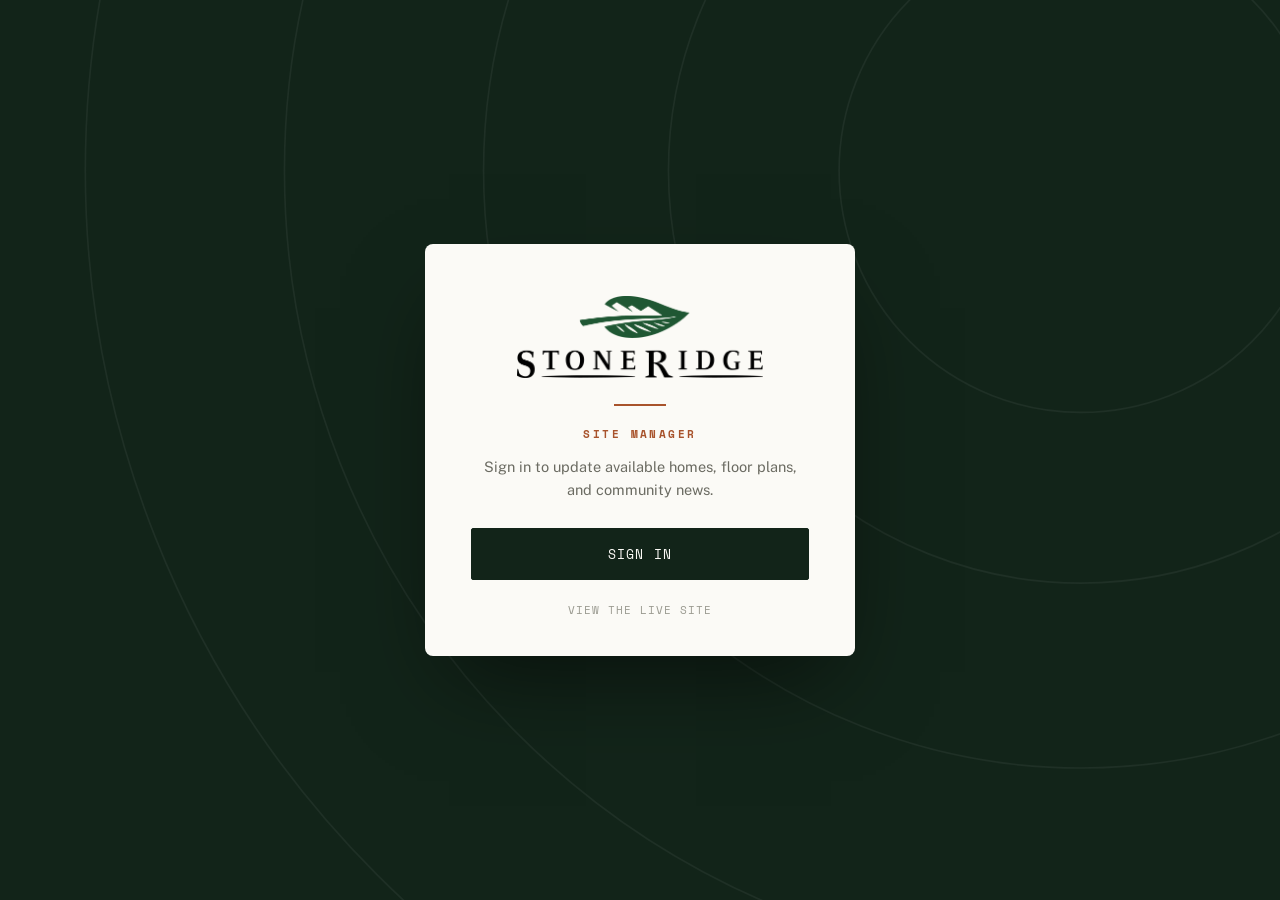
==== commit 1deed775: "Create index.html" ====
--- a/admin/index.html
+++ b/admin/index.html
@@ -47,6 +47,7 @@
       <button class="admin-tab active" data-tab="homes">Available Homes<span class="tab-count" id="countHomes">0</span></button>
       <button class="admin-tab" data-tab="plans">Floor Plans<span class="tab-count" id="countPlans">0</span></button>
       <button class="admin-tab" data-tab="posts">News &amp; Updates<span class="tab-count" id="countPosts">0</span></button>
+      <button class="admin-tab" data-tab="gallery">Photo Gallery<span class="tab-count" id="countGallery">0</span></button>
     </nav>
   </header>
 
@@ -91,6 +92,19 @@
       </div>
       <div id="postsList" class="admin-grid"><p class="loading-msg">Loading&hellip;</p></div>
     </section>
+
+    <!-- GALLERY -->
+    <section class="admin-panel" data-panel="gallery" style="display:none;">
+      <div class="admin-panel-head">
+        <div>
+          <div class="panel-eyebrow">Photos</div>
+          <h2 class="panel-title">Photo Gallery</h2>
+          <p class="panel-help">Upload photos and pick a category. They appear on the Gallery page right away, and the category controls which filter tab they show under.</p>
+        </div>
+        <button class="btn btn-solid" id="addGalleryBtn"><span class="btn-plus">+</span> Add Photo</button>
+      </div>
+      <div id="galleryList" class="admin-grid"><p class="loading-msg">Loading&hellip;</p></div>
+    </section>
   </main>
 </div>
 
--- a/admin/admin.css
+++ b/admin/admin.css
@@ -1,121 +1,312 @@
-/* ============ LOGIN SCREEN ============ */
+/* ===========================================================
+   StoneRidge Site Manager — admin UI
+   Built on the public site's design tokens (styles.css)
+   =========================================================== */
+
+body{background:#F2F3EF;}
+
+/* ---------- LOGIN ---------- */
 .login-screen{
-  min-height:100vh;
+  min-height:100vh; display:flex; align-items:center; justify-content:center;
+  background:var(--pine-dark); padding:24px; position:relative; overflow:hidden;
+}
+.login-screen::before{
+  content:''; position:absolute; inset:0;
+  background-image:url('data:image/svg+xml;utf8,<svg xmlns="http://www.w3.org/2000/svg" width="900" height="900"><g fill="none" stroke="rgba(251,250,246,0.055)" stroke-width="1.2"><circle cx="760" cy="120" r="700"/><circle cx="760" cy="120" r="560"/><circle cx="760" cy="120" r="420"/><circle cx="760" cy="120" r="290"/><circle cx="760" cy="120" r="170"/></g></svg>');
+  background-repeat:no-repeat; background-position:top right; background-size:cover;
+}
+.login-card{
+  position:relative; z-index:2;
+  background:var(--ivory); border-radius:8px; padding:52px 46px 38px;
+  max-width:430px; width:100%; text-align:center;
+  box-shadow:0 40px 90px -24px rgba(0,0,0,0.55);
+}
+.login-logo{height:82px; width:auto; margin:0 auto; display:block;}
+.login-rule{width:52px; height:2px; background:var(--canyon); margin:26px auto 20px;}
+.login-kicker{
+  font-family:'Space Mono',monospace; font-size:11px; letter-spacing:0.22em;
+  text-transform:uppercase; color:var(--canyon); font-weight:700;
+}
+.login-sub{font-size:14.5px; line-height:1.6; color:#6b6b62; margin-top:12px;}
+.login-btn{width:100%; justify-content:center; margin-top:26px;}
+.login-back{
+  display:block; margin-top:22px;
+  font-family:'Space Mono',monospace; font-size:10.5px; letter-spacing:0.1em;
+  text-transform:uppercase; color:#9a9a90;
+}
+.login-back:hover{color:var(--canyon);}
+
+/* ---------- HEADER ---------- */
+.admin-header{
+  background:var(--pine-dark); position:sticky; top:0; z-index:60;
+  box-shadow:0 6px 26px -10px rgba(0,0,0,0.45);
+}
+.admin-header-row{
+  display:flex; align-items:center; justify-content:space-between; gap:20px;
+  padding:15px 40px; border-bottom:1px solid rgba(251,250,246,0.09);
+}
+.admin-brand{display:flex; align-items:center; gap:16px;}
+.admin-brand img{height:40px; width:auto;}
+.admin-brand-divider{width:1px; height:26px; background:rgba(251,250,246,0.22);}
+.admin-brand-label{
+  font-family:'Space Mono',monospace; font-size:11px; letter-spacing:0.19em;
+  text-transform:uppercase; color:rgba(251,250,246,0.72);
+}
+.admin-header-actions{display:flex; align-items:center; gap:16px;}
+.header-link{
+  font-family:'Space Mono',monospace; font-size:11px; letter-spacing:0.09em;
+  text-transform:uppercase; color:rgba(251,250,246,0.62);
+}
+.header-link:hover{color:var(--ivory);}
+.user-chip{display:flex; align-items:center; gap:9px; font-size:12.5px; color:rgba(251,250,246,0.6);}
+.user-avatar{
+  width:27px; height:27px; border-radius:50%; background:var(--canyon); color:var(--ivory);
   display:flex; align-items:center; justify-content:center;
-  background:var(--pine-dark);
-  background-image:url('data:image/svg+xml;utf8,<svg xmlns="http://www.w3.org/2000/svg" width="800" height="800"><g fill="none" stroke="rgba(251,250,246,0.05)" stroke-width="1"><circle cx="700" cy="100" r="620"/><circle cx="700" cy="100" r="480"/><circle cx="700" cy="100" r="340"/><circle cx="700" cy="100" r="200"/></g></svg>');
-  background-repeat:no-repeat; background-position:top right;
-  padding:20px;
-}
-.login-card{
-  background:var(--ivory);
-  border-radius:6px;
-  padding:48px 44px 36px;
-  max-width:400px;
-  width:100%;
-  text-align:center;
-  box-shadow:0 30px 70px -20px rgba(0,0,0,0.5);
-}
-.login-logo{height:78px; width:auto; margin:0 auto 22px;}
-.login-sub{font-size:14px; color:#6b6b62; margin-top:8px;}
-.login-back{
-  display:block; margin-top:26px;
-  font-family:'Space Mono',monospace; font-size:11px; letter-spacing:0.06em; text-transform:uppercase;
-  color:#8a8a80;
-}
-.login-back:hover{color:var(--canyon);}
-
-/* ============ ADMIN HEADER ============ */
-.admin-header{background:var(--pine-dark); padding:16px 0; position:sticky; top:0; z-index:50; box-shadow:0 4px 20px -6px rgba(0,0,0,0.3);}
-.admin-header-row{display:flex; align-items:center; justify-content:space-between;}
-.admin-header .brand img{height:38px;}
-.admin-header-actions{display:flex; align-items:center; gap:16px;}
-.user-email{font-family:'Space Mono',monospace; font-size:12px; color:rgba(251,250,246,0.6);}
-
-/* ============ DASHBOARD BODY ============ */
-.admin-body{padding:44px 32px 100px;}
-.admin-tabs{display:flex; gap:8px; margin-bottom:34px; border-bottom:1px solid var(--line);}
+  font-family:'Space Mono',monospace; font-size:12px; font-weight:700; text-transform:uppercase;
+}
+.btn-sm{padding:10px 17px; font-size:10.5px;}
+.btn-plus{font-size:15px; line-height:1; margin-right:2px;}
+.btn-danger{
+  background:none; border:1px solid #C25A38; color:#C25A38;
+  font-family:'Space Mono',monospace; font-size:10.5px; letter-spacing:0.09em;
+  text-transform:uppercase; padding:10px 17px; border-radius:2px; cursor:pointer;
+}
+.btn-danger:hover{background:#C25A38; color:var(--ivory);}
+
+/* ---------- TABS ---------- */
+.admin-tabs{display:flex; gap:0; padding:0 40px; background:var(--pine-dark);}
 .admin-tab{
-  font-family:'Space Mono',monospace; font-size:12px; letter-spacing:0.07em; text-transform:uppercase;
-  padding:14px 4px; margin-right:28px; background:none; border:none; cursor:pointer;
-  color:#8a8a80; border-bottom:2px solid transparent; margin-bottom:-1px;
-}
-.admin-tab.active{color:var(--pine-dark); border-bottom-color:var(--canyon);}
-.admin-panel-head{display:flex; justify-content:space-between; align-items:flex-end; margin-bottom:28px; flex-wrap:wrap; gap:14px;}
-.loading-msg{font-family:'Space Mono',monospace; font-size:13px; color:#8a8a80;}
+  font-family:'Space Mono',monospace; font-size:11.5px; letter-spacing:0.11em;
+  text-transform:uppercase; padding:15px 0 13px; margin-right:34px;
+  background:none; border:none; cursor:pointer; color:rgba(251,250,246,0.5);
+  border-bottom:2px solid transparent; display:flex; align-items:center; gap:9px;
+  transition:color .2s ease, border-color .2s ease;
+}
+.admin-tab:hover{color:rgba(251,250,246,0.85);}
+.admin-tab.active{color:var(--ivory); border-bottom-color:var(--canyon);}
+.tab-count{
+  font-size:10px; background:rgba(251,250,246,0.13); color:rgba(251,250,246,0.8);
+  padding:2px 7px; border-radius:20px; min-width:20px; text-align:center;
+}
+.admin-tab.active .tab-count{background:var(--canyon); color:var(--ivory);}
+
+/* ---------- BODY ---------- */
+.admin-body{max-width:1280px; margin:0 auto; padding:44px 40px 110px;}
+.admin-panel-head{
+  display:flex; justify-content:space-between; align-items:flex-end;
+  gap:24px; margin-bottom:30px; flex-wrap:wrap;
+}
+.panel-eyebrow{
+  font-family:'Space Mono',monospace; font-size:10.5px; letter-spacing:0.16em;
+  text-transform:uppercase; color:var(--canyon); margin-bottom:9px;
+}
+.panel-title{
+  font-family:'Big Shoulders Display',sans-serif; font-size:38px; font-weight:700;
+  text-transform:uppercase; color:var(--pine-dark); line-height:1; letter-spacing:0.01em;
+}
+.panel-help{font-size:13.5px; color:#75756c; margin-top:11px; max-width:58ch; line-height:1.6;}
+.loading-msg{font-family:'Space Mono',monospace; font-size:13px; color:#9a9a90;}
 
 .status-banner{
   padding:14px 20px; border-radius:4px; margin-bottom:26px;
-  font-family:'Space Mono',monospace; font-size:13px;
+  font-family:'Space Mono',monospace; font-size:12.5px;
 }
 .status-banner.ok{background:#E4EEDD; color:#3A5A2A; border:1px solid #B9D19E;}
-.status-banner.err{background:#F5DFD5; color:#8A3A1E; border:1px solid #E0A987;}
+.status-banner.err{background:#F7E2D8; color:#8A3A1E; border:1px solid #E0A987;}
 .status-banner.info{background:var(--stone); color:var(--granite); border:1px solid var(--line);}
 
-/* Admin cards grid — reuses .avail-card / .plan-card look from the main site,
-   just adds an edit overlay bar */
-.admin-grid{display:grid; grid-template-columns:repeat(auto-fill, minmax(300px, 1fr)); gap:22px;}
+/* ---------- CARDS ---------- */
+.admin-grid{display:grid; grid-template-columns:repeat(auto-fill, minmax(310px, 1fr)); gap:24px;}
 .admin-card{
-  background:var(--ivory); border:1px solid var(--line); border-radius:4px; overflow:hidden;
+  background:var(--ivory); border:1px solid var(--line); border-radius:6px; overflow:hidden;
   display:flex; flex-direction:column;
-}
-.admin-card-photo{height:170px; background:var(--stone); position:relative;}
-.admin-card-photo img{width:100%; height:100%; object-fit:cover;}
+  box-shadow:0 2px 10px -4px rgba(18,36,25,0.10);
+  transition:transform .22s ease, box-shadow .22s ease;
+}
+.admin-card:hover{transform:translateY(-3px); box-shadow:0 16px 34px -14px rgba(18,36,25,0.30);}
+.admin-card-photo{height:178px; background:var(--stone); position:relative;}
+.admin-card-photo img{width:100%; height:100%; object-fit:cover; display:block;}
+.admin-card-photo.empty::after{
+  content:'No photo yet'; position:absolute; inset:0;
+  display:flex; align-items:center; justify-content:center;
+  font-family:'Space Mono',monospace; font-size:11px; letter-spacing:0.08em;
+  text-transform:uppercase; color:#a9a99e;
+}
 .admin-card-status{
-  position:absolute; top:12px; left:12px; font-family:'Space Mono',monospace; font-size:10px;
-  letter-spacing:0.06em; text-transform:uppercase; padding:5px 10px; border-radius:20px; font-weight:700;
-  background:var(--gold); color:var(--pine-dark);
-}
-.admin-card-status.sold{background:var(--stone-deep); color:#6b6b62;}
-.admin-card-body{padding:18px 20px; flex:1; display:flex; flex-direction:column;}
-.admin-card-eyebrow{font-family:'Space Mono',monospace; font-size:10px; letter-spacing:0.08em; text-transform:uppercase; color:var(--canyon); margin-bottom:6px;}
-.admin-card-title{font-family:'Big Shoulders Display',sans-serif; font-size:20px; color:var(--pine-dark); text-transform:uppercase; margin-bottom:10px;}
-.admin-card-meta{font-size:12px; color:#6b6b62; margin-bottom:14px; flex:1;}
-.admin-card-actions{display:flex; gap:8px; margin-top:auto;}
-.admin-card-actions .btn{padding:9px 14px; font-size:10px;}
-
-/* ============ MODAL ============ */
+  position:absolute; top:13px; left:13px;
+  font-family:'Space Mono',monospace; font-size:9.5px; letter-spacing:0.11em;
+  text-transform:uppercase; padding:6px 12px; border-radius:20px; font-weight:700;
+  background:var(--gold); color:var(--pine-dark); box-shadow:0 3px 10px rgba(0,0,0,0.18);
+}
+.admin-card-status.muted{background:#DCDCD2; color:#71716a;}
+.admin-card-status.draft{background:#E7DCC6; color:#7A6534;}
+.admin-card-body{padding:20px 22px 18px; flex:1; display:flex; flex-direction:column;}
+.admin-card-eyebrow{
+  font-family:'Space Mono',monospace; font-size:10px; letter-spacing:0.11em;
+  text-transform:uppercase; color:var(--canyon); margin-bottom:7px;
+}
+.admin-card-title{
+  font-family:'Big Shoulders Display',sans-serif; font-size:21px; line-height:1.15;
+  color:var(--pine-dark); text-transform:uppercase; margin-bottom:11px;
+}
+.admin-card-meta{font-size:12.5px; color:#75756c; margin-bottom:16px; flex:1; line-height:1.65;}
+.admin-card-actions{display:flex; gap:8px; margin-top:auto; align-items:center;}
+.admin-card-actions .btn{padding:9px 16px; font-size:10px;}
+.reorder{display:flex; gap:5px; margin-left:auto;}
+.reorder button{
+  width:29px; height:29px; border:1px solid var(--line); background:var(--ivory);
+  color:#8a8a80; border-radius:3px; cursor:pointer; font-size:12px; line-height:1;
+  display:flex; align-items:center; justify-content:center; transition:all .18s ease;
+}
+.reorder button:hover:not(:disabled){border-color:var(--canyon); color:var(--canyon);}
+.reorder button:disabled{opacity:0.3; cursor:default;}
+
+/* empty state */
+.empty-state{
+  grid-column:1/-1; text-align:center; padding:70px 30px;
+  border:1px dashed var(--line); border-radius:6px; background:rgba(255,255,255,0.5);
+}
+.empty-state h4{
+  font-family:'Big Shoulders Display',sans-serif; font-size:24px; text-transform:uppercase;
+  color:var(--pine-dark); margin-bottom:9px;
+}
+.empty-state p{font-size:13.5px; color:#84847a; max-width:42ch; margin:0 auto;}
+
+/* ---------- MODAL ---------- */
 .modal-overlay{
-  position:fixed; inset:0; background:rgba(18,36,25,0.6); z-index:200;
-  display:flex; align-items:center; justify-content:center; padding:24px;
+  position:fixed; inset:0; background:rgba(18,36,25,0.66); z-index:200;
+  display:flex; align-items:center; justify-content:center; padding:26px;
+  backdrop-filter:blur(3px);
 }
 .modal-box{
-  background:var(--ivory); border-radius:6px; max-width:1000px; width:100%; max-height:90vh;
-  display:flex; flex-direction:column; box-shadow:0 40px 90px -20px rgba(0,0,0,0.5);
-}
-.modal-head{display:flex; justify-content:space-between; align-items:center; padding:22px 28px; border-bottom:1px solid var(--line);}
-.modal-head h3{font-size:22px; color:var(--pine-dark); text-transform:none; font-family:'Public Sans',sans-serif; font-weight:700;}
-.modal-close{background:none; border:none; font-size:26px; line-height:1; cursor:pointer; color:#8a8a80; padding:4px 8px;}
+  background:var(--ivory); border-radius:8px; max-width:1060px; width:100%; max-height:92vh;
+  display:flex; flex-direction:column; box-shadow:0 50px 110px -25px rgba(0,0,0,0.6);
+  overflow:hidden;
+}
+.modal-head{
+  display:flex; justify-content:space-between; align-items:flex-start;
+  padding:24px 30px 20px; border-bottom:1px solid var(--line); flex-shrink:0;
+}
+.modal-kicker{
+  font-family:'Space Mono',monospace; font-size:10px; letter-spacing:0.15em;
+  text-transform:uppercase; color:var(--canyon); margin-bottom:6px;
+}
+.modal-head h3{
+  font-family:'Big Shoulders Display',sans-serif; font-size:28px; text-transform:uppercase;
+  color:var(--pine-dark); line-height:1;
+}
+.modal-close{
+  background:none; border:none; font-size:30px; line-height:1; cursor:pointer;
+  color:#a5a59a; padding:0 4px; transition:color .18s ease;
+}
 .modal-close:hover{color:var(--canyon);}
-.modal-body{display:grid; grid-template-columns:1fr 1fr; gap:0; overflow-y:auto; flex:1;}
-.modal-form{padding:26px 28px; border-right:1px solid var(--line);}
-.modal-preview{padding:26px 28px; background:var(--stone); overflow-y:auto;}
-.modal-foot{display:flex; align-items:center; gap:12px; padding:20px 28px; border-top:1px solid var(--line);}
-
-.f-row{margin-bottom:16px;}
-.f-row label{display:block; font-family:'Space Mono',monospace; font-size:10px; letter-spacing:0.06em; text-transform:uppercase; color:#6b6b62; margin-bottom:7px;}
-.f-row input, .f-row select, .f-row textarea{
-  width:100%; padding:11px 13px; border:1px solid var(--line); background:var(--ivory);
-  font-family:'Public Sans',sans-serif; font-size:14px; border-radius:2px;
-}
-.f-row textarea{min-height:80px; resize:vertical;}
-.f-row input:focus, .f-row select:focus, .f-row textarea:focus{outline:2px solid var(--canyon); outline-offset:1px;}
-.f-row-2col{display:grid; grid-template-columns:1fr 1fr; gap:12px;}
-.f-hint{font-size:11px; color:#8a8a80; margin-top:5px;}
-
-.photo-thumbs{display:flex; gap:8px; flex-wrap:wrap; margin-top:8px;}
-.photo-thumb{position:relative; width:64px; height:64px; border-radius:3px; overflow:hidden; border:1px solid var(--line);}
+.modal-body{display:grid; grid-template-columns:1.05fr 1fr; overflow:hidden; flex:1; min-height:0;}
+.modal-form{padding:26px 30px 34px; border-right:1px solid var(--line); overflow-y:auto;}
+.modal-preview{padding:26px 30px 34px; background:var(--stone); overflow-y:auto;}
+.preview-label{
+  font-family:'Space Mono',monospace; font-size:10px; letter-spacing:0.15em;
+  text-transform:uppercase; color:var(--canyon);
+}
+.preview-note{font-size:12px; color:#8a8a80; margin:7px 0 18px;}
+.modal-foot{
+  display:flex; align-items:center; gap:12px; padding:18px 30px;
+  border-top:1px solid var(--line); background:var(--ivory); flex-shrink:0;
+}
+.foot-spacer{flex:1;}
+
+/* ---------- FORM FIELDS ---------- */
+.f-row{margin-bottom:18px;}
+.f-row label{
+  display:block; font-family:'Space Mono',monospace; font-size:10px;
+  letter-spacing:0.1em; text-transform:uppercase; color:#6f6f66; margin-bottom:8px;
+}
+.f-row input[type="text"], .f-row select, .f-row textarea{
+  width:100%; padding:12px 14px; border:1px solid var(--line); background:#fff;
+  font-family:'Public Sans',sans-serif; font-size:14px; color:var(--pine-dark);
+  border-radius:3px; transition:border-color .18s ease, box-shadow .18s ease;
+}
+.f-row textarea{min-height:110px; resize:vertical; line-height:1.6;}
+.f-row textarea.tall{min-height:190px;}
+.f-row input[type="text"]:focus, .f-row select:focus, .f-row textarea:focus{
+  outline:none; border-color:var(--canyon); box-shadow:0 0 0 3px rgba(168,83,44,0.12);
+}
+.f-grid{display:grid; grid-template-columns:1fr 1fr; gap:14px;}
+.f-grid-3{display:grid; grid-template-columns:1fr 1fr 1fr; gap:14px;}
+.f-hint{font-size:11.5px; color:#94948a; margin-top:6px; line-height:1.5;}
+.f-section{
+  font-family:'Space Mono',monospace; font-size:10px; letter-spacing:0.14em;
+  text-transform:uppercase; color:var(--canyon); margin-bottom:16px;
+  border-top:1px solid var(--line); padding-top:20px;
+}
+.f-section:first-child{border-top:none; padding-top:0;}
+
+.photo-thumbs{display:flex; gap:9px; flex-wrap:wrap; margin-bottom:10px;}
+.photo-thumb{
+  position:relative; width:70px; height:70px; border-radius:4px; overflow:hidden;
+  border:1px solid var(--line); background:var(--stone);
+}
 .photo-thumb img{width:100%; height:100%; object-fit:cover;}
 .photo-thumb button{
-  position:absolute; top:2px; right:2px; width:16px; height:16px; border-radius:50%;
-  background:rgba(18,36,25,0.75); color:#fff; border:none; font-size:11px; line-height:1; cursor:pointer;
-}
-.upload-row{display:flex; gap:8px; align-items:center; margin-top:8px;}
-.upload-row input[type="file"]{font-size:12px;}
+  position:absolute; top:3px; right:3px; width:18px; height:18px; border-radius:50%;
+  background:rgba(18,36,25,0.8); color:#fff; border:none; font-size:12px; line-height:1;
+  cursor:pointer; display:flex; align-items:center; justify-content:center;
+}
+.photo-thumb button:hover{background:#C25A38;}
+.upload-row{display:flex; gap:10px; align-items:center; margin-top:9px; flex-wrap:wrap;}
+.upload-btn{
+  display:inline-flex; align-items:center; gap:7px; cursor:pointer;
+  font-family:'Space Mono',monospace; font-size:10px; letter-spacing:0.09em;
+  text-transform:uppercase; color:var(--pine-dark);
+  border:1px dashed #b9b9ac; padding:10px 16px; border-radius:3px;
+  background:rgba(255,255,255,0.6); transition:all .18s ease;
+}
+.upload-btn:hover{border-color:var(--canyon); color:var(--canyon); background:#fff;}
+.upload-row input[type="file"]{display:none;}
 .upload-progress{font-family:'Space Mono',monospace; font-size:11px; color:var(--canyon);}
 
-@media (max-width: 760px){
-  .modal-body{grid-template-columns:1fr;}
+/* preview blocks */
+.preview-post{background:var(--ivory); border:1px solid var(--line); border-radius:5px; overflow:hidden;}
+.preview-post img{width:100%; height:180px; object-fit:cover; display:block;}
+.preview-post .pp-body{padding:22px 24px 26px;}
+.preview-post .pp-date{
+  font-family:'Space Mono',monospace; font-size:10.5px; letter-spacing:0.1em;
+  text-transform:uppercase; color:var(--canyon); margin-bottom:9px;
+}
+.preview-post h3{
+  font-family:'Big Shoulders Display',sans-serif; font-size:27px; line-height:1.1;
+  text-transform:uppercase; color:var(--pine-dark); margin-bottom:12px;
+}
+.preview-post p{font-size:14px; color:#55554e; line-height:1.7; margin-bottom:11px;}
+
+/* ---------- TOAST ---------- */
+.toast{
+  position:fixed; bottom:28px; left:50%; transform:translateX(-50%) translateY(20px);
+  background:var(--pine-dark); color:var(--ivory); padding:15px 26px; border-radius:4px;
+  font-family:'Space Mono',monospace; font-size:12.5px; letter-spacing:0.04em;
+  box-shadow:0 18px 40px -12px rgba(0,0,0,0.5); z-index:300;
+  opacity:0; pointer-events:none; transition:opacity .3s ease, transform .3s ease;
+}
+.toast.show{opacity:1; transform:translateX(-50%) translateY(0);}
+.toast.err{background:#8A3A1E;}
+
+/* ---------- RESPONSIVE ---------- */
+@media (max-width: 900px){
+  .modal-body{grid-template-columns:1fr; overflow-y:auto;}
   .modal-form{border-right:none; border-bottom:1px solid var(--line);}
-  .admin-body{padding:30px 18px 80px;}
-}
+  .admin-header-row{padding:14px 20px; flex-wrap:wrap;}
+  .admin-tabs{padding:0 20px; overflow-x:auto;}
+  .admin-body{padding:30px 20px 80px;}
+  .panel-title{font-size:30px;}
+  .user-chip span:last-child{display:none;}
+  .f-grid, .f-grid-3{grid-template-columns:1fr;}
+}
+
+/* ---------- CONTAINERS ---------- */
+.dashboard{min-height:100vh;}
+.admin-panel{animation:panelIn .32s ease both;}
+@keyframes panelIn{from{opacity:0; transform:translateY(9px);} to{opacity:1; transform:none;}}
+@media (prefers-reduced-motion: reduce){
+  .admin-panel{animation:none;}
+  .admin-card{transition:none;}
+  .admin-card:hover{transform:none;}
+}
